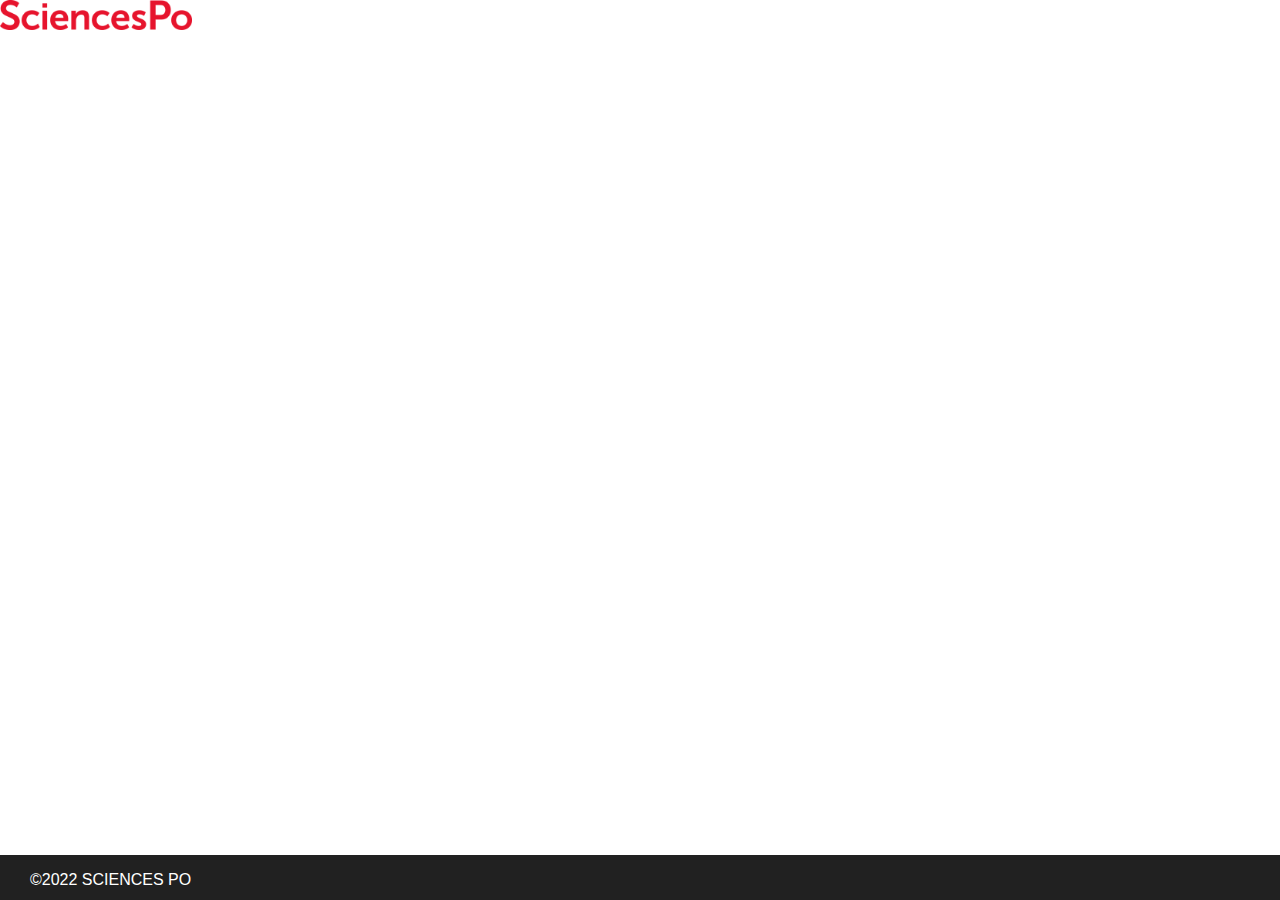
==== access.html @ 8433f3c2 ":construction: ADD homepage + menu" ====
<!DOCTYPE html>
<html lang="fr">
    <head>
        <meta charset="UTF-8">
        <meta name="viewport" content="width=device-width, initial-scale=1.0">
        <link rel="stylesheet" href="css/build.css">
        <title>Accessibility Project</title>
    </head>

    <body>

      <nav>
         <a href="index.html"><img src="img/logo.png" alt=""></a>
      </nav>

      <section class="main-page">
        

      </section>

      <footer>
         <p>©2022 SCIENCES PO</p>
      </footer>

      <script src="js/index.js"></script>
      <script src="voiceNav.js"></script>
   </body>
</html>
---- css/build.css ----
body {
  margin: 0;
  font-family: "Arial", sans-serif;
  height: 100vh;
}

nav {
  margin: 0;
  padding: 0;
  height: 10%;
  display: flex;
  align-items: center;
}
nav a {
  height: 100%;
  vertical-align: middle;
}
nav a img {
  height: 30px;
  width: auto;
  vertical-align: middle;
}

.main-page {
  width: 100%;
  height: 85%;
  display: flex;
}
.main-page .sidebar {
  background-color: #333;
  width: 30%;
  display: flex;
  flex-direction: column;
}
.main-page .sidebar ul {
  list-style: none;
  margin: 0;
  padding: 0;
}
.main-page .sidebar .active {
  background-color: #E6142D;
}
.main-page .sidebar a {
  text-decoration: none;
  color: #fff;
  display: block;
  padding: 15px 0;
  margin: 0 15px;
  transition: background-color 0.3s ease;
  font-size: 24px;
  font-weight: 900;
  text-transform: uppercase;
  border-bottom: 1.5px solid #fff;
}
.main-page .sidebar .search {
  padding: 10px;
  color: #212121;
  display: flex;
  background: rgba(243, 243, 243, 0.2);
}
.main-page .sidebar .search form {
  display: flex;
}
.main-page .sidebar .search form input {
  padding: 10px;
  width: 100%;
  background-color: none;
  color: #fff;
  font-size: 24px;
  font-weight: 900;
  text-transform: uppercase;
}
.main-page .sidebar .search form input:focus {
  outline: none;
  background-color: none;
}
.main-page .sidebar .search form input[type=text] {
  background: transparent;
  border: none;
}
.main-page .sidebar .search form button {
  background: transparent;
  border: none;
  outline: inherit;
  cursor: pointer;
}
.main-page .sidebar .search form img {
  height: 40px;
}
.main-page .sidebar .dropdown-content {
  display: none;
  background-color: #706F6F;
}
.main-page .sidebar .dropdown:hover .dropdown-content {
  display: block;
}
.main-page .content {
  display: flex;
  flex-direction: column;
  padding: 0 100px 50px 100px;
  gap: 40px;
  width: 100%;
}
.main-page .content .banner {
  background-color: #E6142D;
  color: #fff;
  padding: 15px;
  text-transform: uppercase;
  font-size: 24px;
  font-weight: 900;
}
.main-page .content .wrapper {
  width: 100%;
  height: 80%;
  display: flex;
  flex-direction: column;
  gap: 10px;
}
.main-page .content .wrapper .slider {
  width: 100%;
  height: 100%;
  position: relative;
}
.main-page .content .wrapper .slider img {
  width: 100%;
  height: 100%;
  position: absolute;
  object-fit: cover;
  top: 0;
  left: 0;
}
.main-page .content .wrapper .slider img:first-child {
  z-index: 1;
}
.main-page .content .wrapper .slider img:nth-child(2) {
  z-index: 0;
}
.main-page .content .wrapper .navigation-button {
  text-align: center;
  position: relative;
}
.main-page .content .wrapper .navigation-button .dot {
  cursor: pointer;
  height: 10px;
  width: 10px;
  margin: 0 2px;
  border: 2px solid #E6142D;
  border-radius: 50%;
  display: inline-block;
}
.main-page .content .wrapper .navigation-button .active, .main-page .content .wrapper .navigation-button .dot:hover {
  background-color: #E6142D;
  border: 2px solid #E6142D;
}
.main-page .content .txt-access {
  position: relative;
  padding: 60px 20px 20px 20px;
  font-family: Inter;
  font-size: 20px;
  border: 5px solid #E6142D;
  border-radius: 25px;
}
.main-page .content .txt-access .rectangle-deco {
  position: absolute;
  border-radius: 20px 20px 0 0;
  top: 0;
  left: 0;
  height: 40px;
  width: 100%;
  background-color: #E6142D;
}
.main-page .content .txt-access span {
  font-size: 24px;
  font-weight: 600;
}
.main-page .content .carte-campus {
  width: 100%;
  height: 80%;
}
.main-page .content .carte-campus img {
  width: 100%;
  height: 100%;
  object-fit: cover;
  border-top: 10px solid #E6142D;
}
.main-page .content .contrat {
  width: 100%;
  height: 80%;
}
.main-page .content .contrat img {
  width: 100%;
  height: 100%;
  object-fit: cover;
  border-top: 10px solid #E6142D;
  object-position: top;
}
.main-page .content .fiche-paie {
  width: 100%;
  height: 80%;
}
.main-page .content .fiche-paie img {
  width: 100%;
  height: 100%;
  object-fit: cover;
  border-top: 10px solid #E6142D;
  object-position: top;
}
.main-page .content .profil-page {
  width: 100%;
  height: 80%;
  display: grid;
  grid-gap: 1rem;
  grid-template-columns: 1fr 2fr 3fr;
  grid-template-areas: "pp nom contact" "contrat contrat contact" "contrat contrat contact";
  font-family: Inter;
  font-size: 20px;
}
.main-page .content .profil-page .banner2 {
  background-color: #E6142D;
  color: #fff;
  padding: 10px;
  text-transform: uppercase;
  font-size: 20px;
  font-weight: 700;
}
.main-page .content .profil-page .case {
  border: 2px solid #E6142D;
}
.main-page .content .profil-page .case-pp {
  grid-area: pp;
}
.main-page .content .profil-page .case-nom {
  grid-area: nom;
}
.main-page .content .profil-page .case-contact {
  grid-area: contact;
}
.main-page .content .profil-page .case-contrat {
  grid-area: contrat;
}
.main-page .content .profil-page ul {
  list-style: none;
  margin: 0;
  padding: 10px;
  display: flex;
  flex-direction: column;
  justify-content: space-between;
}
.main-page .content .profil-page ul li {
  padding: 10px 0;
}
.main-page .content .page-edt {
  width: 100%;
  height: 80%;
  display: flex;
  flex-direction: column;
  gap: 25px;
}
.main-page .content .page-edt .header-edt {
  display: flex;
  justify-content: space-between;
}
.main-page .content .page-edt .header-edt ul {
  list-style: none;
  margin: 0;
  padding: 0;
  display: flex;
  gap: 10px;
  font-family: Inter;
  font-size: 20px;
}
.main-page .content .page-edt .header-edt ul li {
  padding: 5px;
  border: 1.5px solid #706F6F;
  border-radius: 5px;
}
.main-page .content .page-edt .header-edt ul .arrow {
  height: 70%;
  aspect-ratio: 1/1;
  display: flex;
  justify-content: center;
  justify-items: center;
}
.main-page .content .page-edt .header-edt ul .we-date {
  margin: 0;
  display: flex;
}
.main-page .content .page-edt .header-edt ul .btn-edt {
  cursor: pointer;
}
.main-page .content .page-edt .calendar {
  width: 100%;
  height: auto;
  border-collapse: collapse;
  border: 2px solid #706F6F;
  letter-spacing: 1px;
  font-size: 20px;
  font-family: Inter;
}
.main-page .content .page-edt .calendar th, .main-page .content .page-edt .calendar td {
  border: 1px solid #706F6F;
  padding: 10px;
  text-align: left;
}
.main-page .content .page-edt .calendar .meeting {
  background-color: #B1D7F3;
}
.main-page .content .page-edt .calendar .cours {
  height: 60px;
}
.main-page .content .page-edt .calendar caption {
  padding: 10px;
  caption-side: bottom;
}

footer {
  padding: 0 30px;
  height: 5%;
  background-color: #212121;
  color: #fff;
  display: flex;
  justify-items: center;
}

/*# sourceMappingURL=build.css.map */
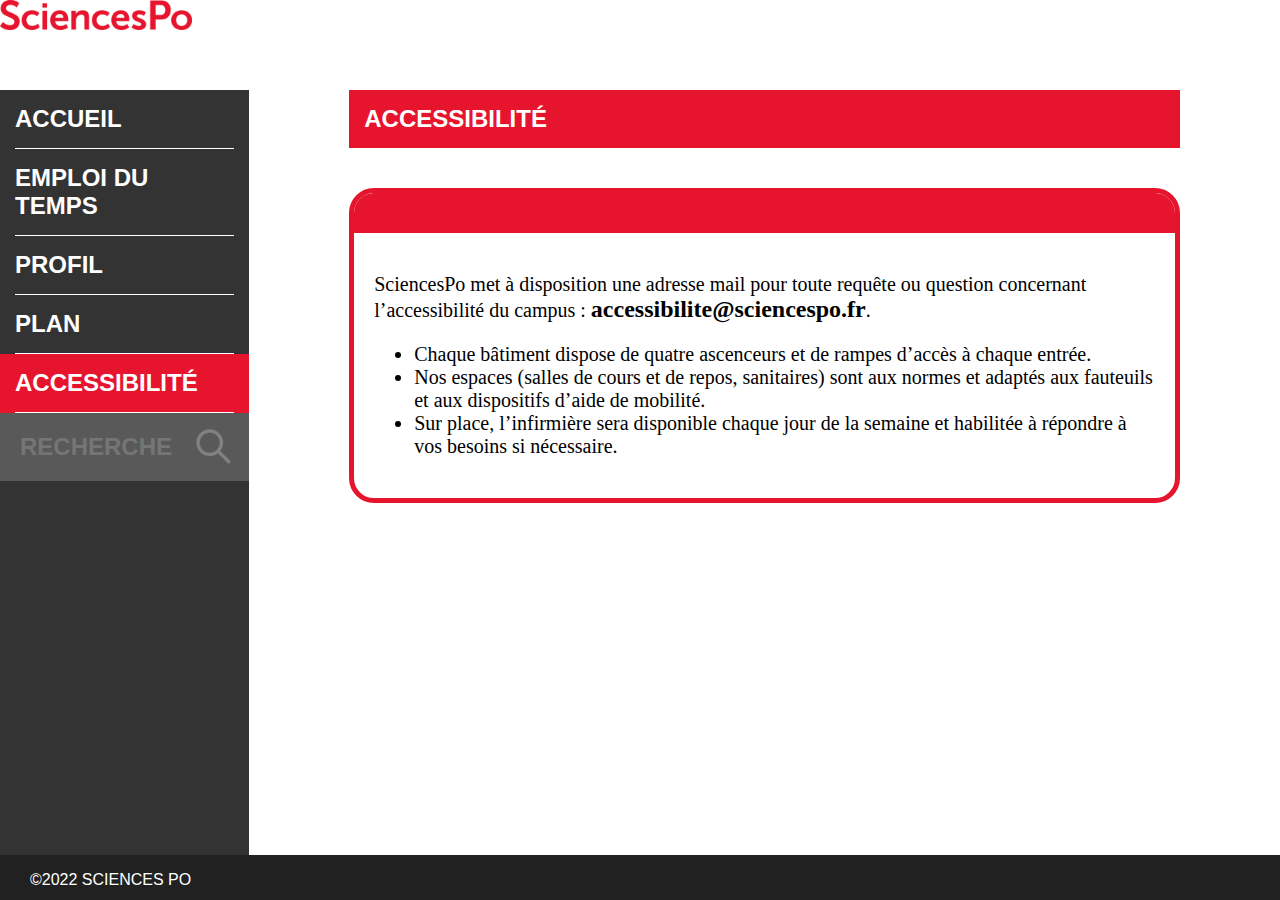
==== commit 33d24921: ":truck: MOVE files" ====
--- a/access.html
+++ b/access.html
@@ -14,7 +14,50 @@
       </nav>
 
       <section class="main-page">
-        
+        <div class="sidebar">
+            <ul>
+                <li><a href="index.html">Accueil</a></li>
+                <li><a href="edt.html">Emploi du temps</a></li>
+                <li class="dropdown">
+                    <a href="profil.html">Profil</a>
+                    <ul class="dropdown-content">
+                        <li><a href="contrat.html">Contrat</a></li>
+                        <li><a href="fichePaie.html">Fiche de paie</a></li>
+                    </ul>
+                </li>
+                <li class="dropdown">
+                    <a href="#">Plan</a>
+                    <ul class="dropdown-content">
+                        <li><a href="campus.html">Campus</a></li>
+                        <li><a href="#">Batiment</a></li>
+                    </ul>
+                </li>
+                <li class="active"><a href="access.html">Accessibilité</a></li>
+                <li class="search">
+                    <form action="">
+                       <input type="text" placeholder="Recherche" required>
+                       <button type="submit">
+                          <img src="img/search.png" alt="">
+                       </button>
+                    </form>
+                 </li>
+            </ul>
+        </div>
+
+        <div class="content">
+            <div class="banner">Accessibilité</div>
+
+            <div class="txt-access">
+                <div class="rectangle-deco"></div>
+                <p>SciencesPo met à disposition une adresse mail pour toute requête ou question concernant
+                    l’accessibilité du campus : <span>accessibilite@sciencespo.fr</span>.</p>
+                <ul>
+                    <li>Chaque bâtiment dispose de quatre ascenceurs et de rampes d’accès à chaque entrée.</li>
+                    <li>Nos espaces (salles de cours et de repos, sanitaires) sont aux normes et adaptés aux fauteuils et aux dispositifs d’aide de mobilité.</li>
+                    <li>Sur place, l’infirmière sera disponible chaque jour de la semaine et habilitée à répondre à vos besoins si nécessaire.</li>
+                </ul>
+            </div>
+        </div>
 
       </section>
 
